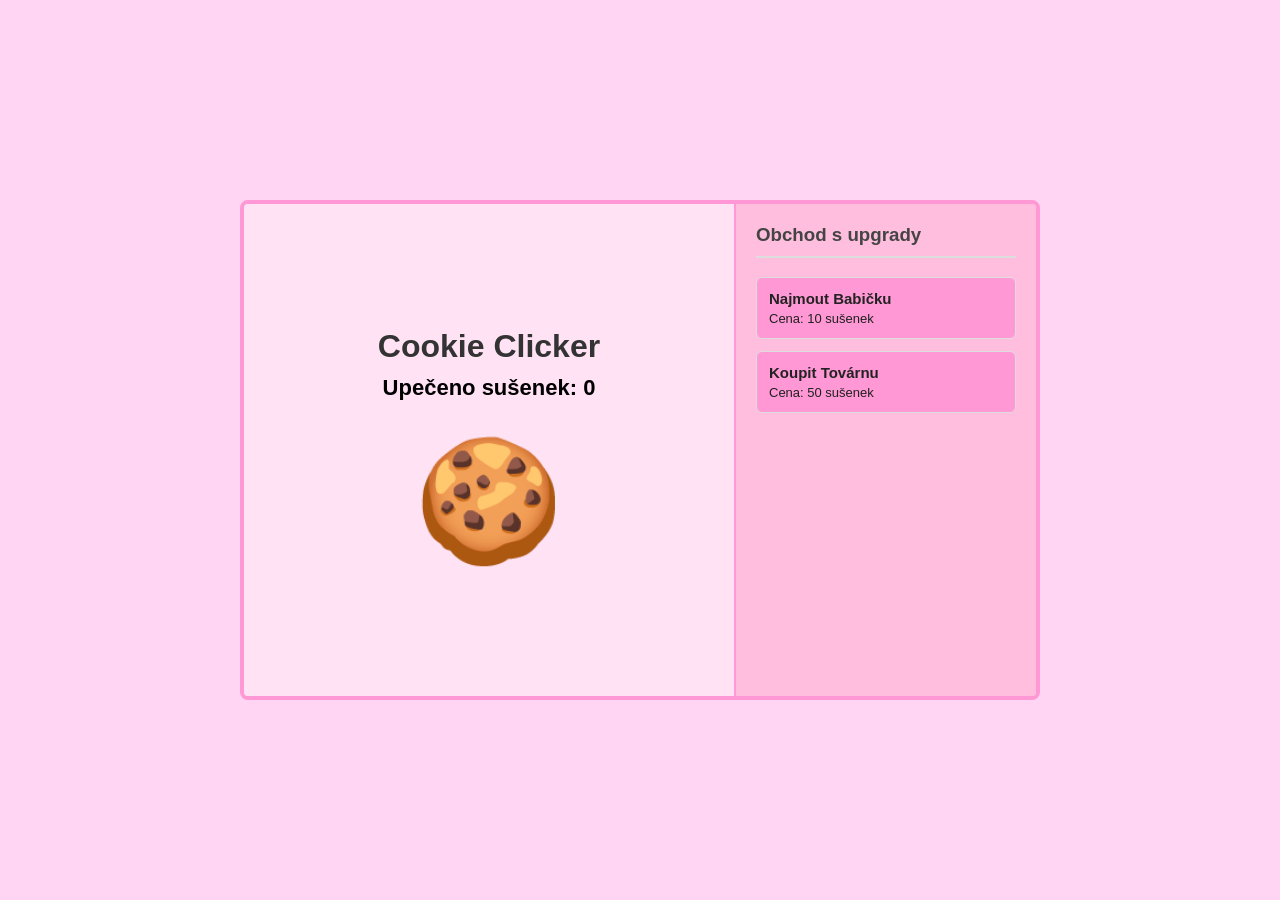
==== cookie/index.html @ 42edadd2 "cookie" ====
<!DOCTYPE html>
<html lang="cs">
<head>
    <meta charset="UTF-8">
    <title>Cookie Clicker</title>
    <link rel="stylesheet" href="style.css">
</head>
<body>

    <div class="hra-container">
        
        <div class="hlavni-panel">
            <h1>Cookie Clicker</h1>
            <div class="skore-box">
                Upečeno sušenek: <span id="skore">0</span>
            </div>
            
            <div id="btn-susenka" class="cookie-klik">🍪</div>
        </div>

        <div class="bocni-panel">
            <h3>Obchod s upgrady</h3>
            
            <button id="btn-babicka" class="shop-item">
                <span class="nazev"> Najmout Babičku</span>
                <span class="cena">Cena: 10 sušenek</span>
            </button>
            
            <button id="btn-tovarna" class="shop-item">
                <span class="nazev"> Koupit Továrnu</span>
                <span class="cena">Cena: 50 sušenek</span>
            </button>
        </div>

    </div>

    <script src="script.js"></script>
</body>
</html>
---- cookie/style.css ----
* {
    box-sizing: border-box;
}

body {
    font-family: Arial, sans-serif;
    background-color: #ffd5f3;
    margin: 0;
    padding: 0;
    display: flex;
    justify-content: center;
    align-items: center;
    height: 100vh;
}

/* Hlavní layout hry (rozdělení na dva sloupce) */
.hra-container {
    display: flex;
    width: 800px;
    height: 500px;
    background-color: rgb(255, 202, 244);
    border: 4px solid #ff98d4;
    border-radius: 8px;
    overflow: hidden;
}

/* Levá strana */
.hlavni-panel {
    flex: 1;
    display: flex;
    flex-direction: column;
    align-items: center;
    justify-content: center;
    background-color: #ffe2f4;
    border-right: 2px solid #ff98d4;
}

h1 {
    margin: 0 0 10px 0;
    color: #333;
}

.skore-box {
    font-size: 22px;
    font-weight: bold;
    margin-bottom: 30px;
}

/* Velká sušenka místo tlačítka */
.cookie-klik {
    font-size: 120px;
    cursor: pointer;
    user-select: none;
    transition: transform 0.05s;
}

.cookie-klik:active {
    transform: scale(0.9); /* Efekt kliknutí */
}

/* Pravá strana (Shop) */
.bocni-panel {
    width: 300px;
    background-color: #ffbedd;
    padding: 20px;
}

.bocni-panel h3 {
    margin-top: 0;
    border-bottom: 2px solid #ddd;
    padding-bottom: 10px;
    color: #444;
}

/* Položky v obchodě */
.shop-item {
    display: flex;
    flex-direction: column;
    align-items: flex-start;
    width: 100%;
    padding: 12px;
    margin-bottom: 12px;
    background-color: #ff98d4;
    border: 1px solid #ddd;
    border-radius: 6px;
    cursor: pointer;
    text-align: left;
}

.shop-item:hover {
    background-color: #ffbbe8;
}

.shop-item .nazev {
    font-weight: bold;
    font-size: 15px;
    color: #222;
}

.shop-item .cena {
    font-size: 13px;
    color: #202020;
    margin-top: 4px;
}
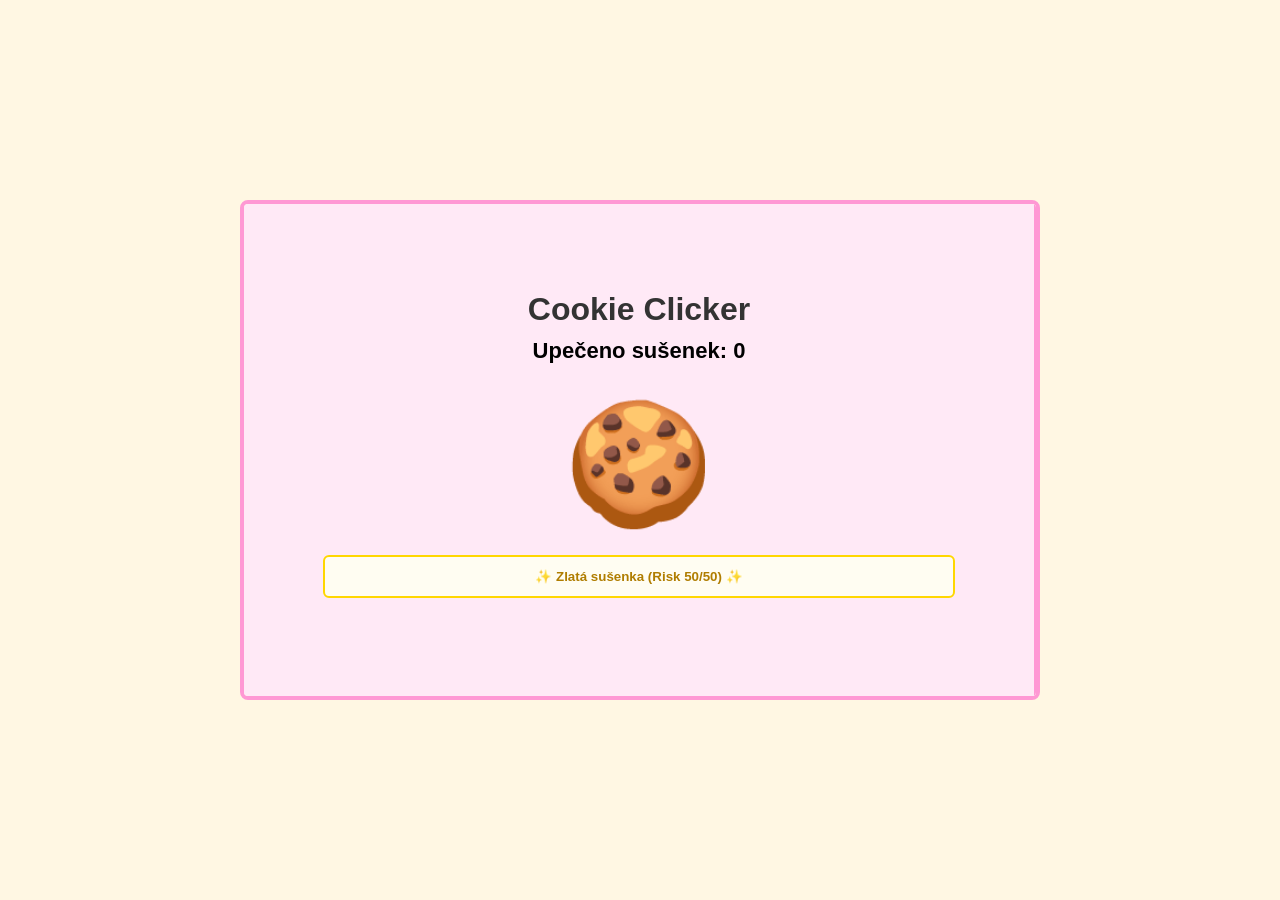
==== commit cd1b5df7: "cookie" ====
--- a/cookie/index.html
+++ b/cookie/index.html
@@ -16,9 +16,14 @@
             </div>
             
             <div id="btn-susenka" class="cookie-klik">🍪</div>
+
+            <div class="akce-pod-susenkou">
+                <button id="btn-zlata" class="shop-item zlata-karta">✨ Zlatá sušenka (Risk 50/50) ✨</button>
+                <p id="vysledek-zlata" class="vysledek-text"></p>
+            </div>
         </div>
 
-        <div class="bocni-panel">
+        <div id="obchod-sekce" class="bocni-panel skryty">
             <h3>Obchod s upgrady</h3>
             
             <button id="btn-babicka" class="shop-item">
--- a/cookie/style.css
+++ b/cookie/style.css
@@ -4,7 +4,7 @@
 
 body {
     font-family: Arial, sans-serif;
-    background-color: #ffd5f3;
+    background-color: #fff7e3;
     margin: 0;
     padding: 0;
     display: flex;
@@ -18,7 +18,7 @@
     display: flex;
     width: 800px;
     height: 500px;
-    background-color: rgb(255, 202, 244);
+    background-color: rgb(255, 205, 245);
     border: 4px solid #ff98d4;
     border-radius: 8px;
     overflow: hidden;
@@ -31,7 +31,7 @@
     flex-direction: column;
     align-items: center;
     justify-content: center;
-    background-color: #ffe2f4;
+    background-color: #ffe9f6;
     border-right: 2px solid #ff98d4;
 }
 
@@ -61,7 +61,7 @@
 /* Pravá strana (Shop) */
 .bocni-panel {
     width: 300px;
-    background-color: #ffbedd;
+    background-color: #ffcee6;
     padding: 20px;
 }
 
@@ -69,7 +69,7 @@
     margin-top: 0;
     border-bottom: 2px solid #ddd;
     padding-bottom: 10px;
-    color: #444;
+    color: #000000;
 }
 
 /* Položky v obchodě */
@@ -80,7 +80,7 @@
     width: 100%;
     padding: 12px;
     margin-bottom: 12px;
-    background-color: #ff98d4;
+    background-color: #fff7e3;
     border: 1px solid #ddd;
     border-radius: 6px;
     cursor: pointer;
@@ -101,4 +101,37 @@
     font-size: 13px;
     color: #202020;
     margin-top: 4px;
+}
+
+/* ========================================================================== */
+/* DOPLNĚNÉ STYLY PRO NOVÉ FUNKCE (aby seděly k tvému designu) */
+/* ========================================================================== */
+
+.akce-pod-susenkou {
+    margin-top: 20px;
+    width: 80%;
+    text-align: center;
+}
+
+.zlata-karta {
+    align-items: center;
+    font-weight: bold;
+    color: #b07d00;
+    border: 2px solid #ffd700;
+    background-color: #fffdf2;
+}
+
+.zlata-karta:hover {
+    background-color: #fdf5c4;
+}
+
+.vysledek-text {
+    font-size: 14px;
+    font-weight: bold;
+    margin: 5px 0 0 0;
+}
+
+/* Třída, která schová celý obchod na začátku hry */
+.skryty {
+    display: none !important;
 }
